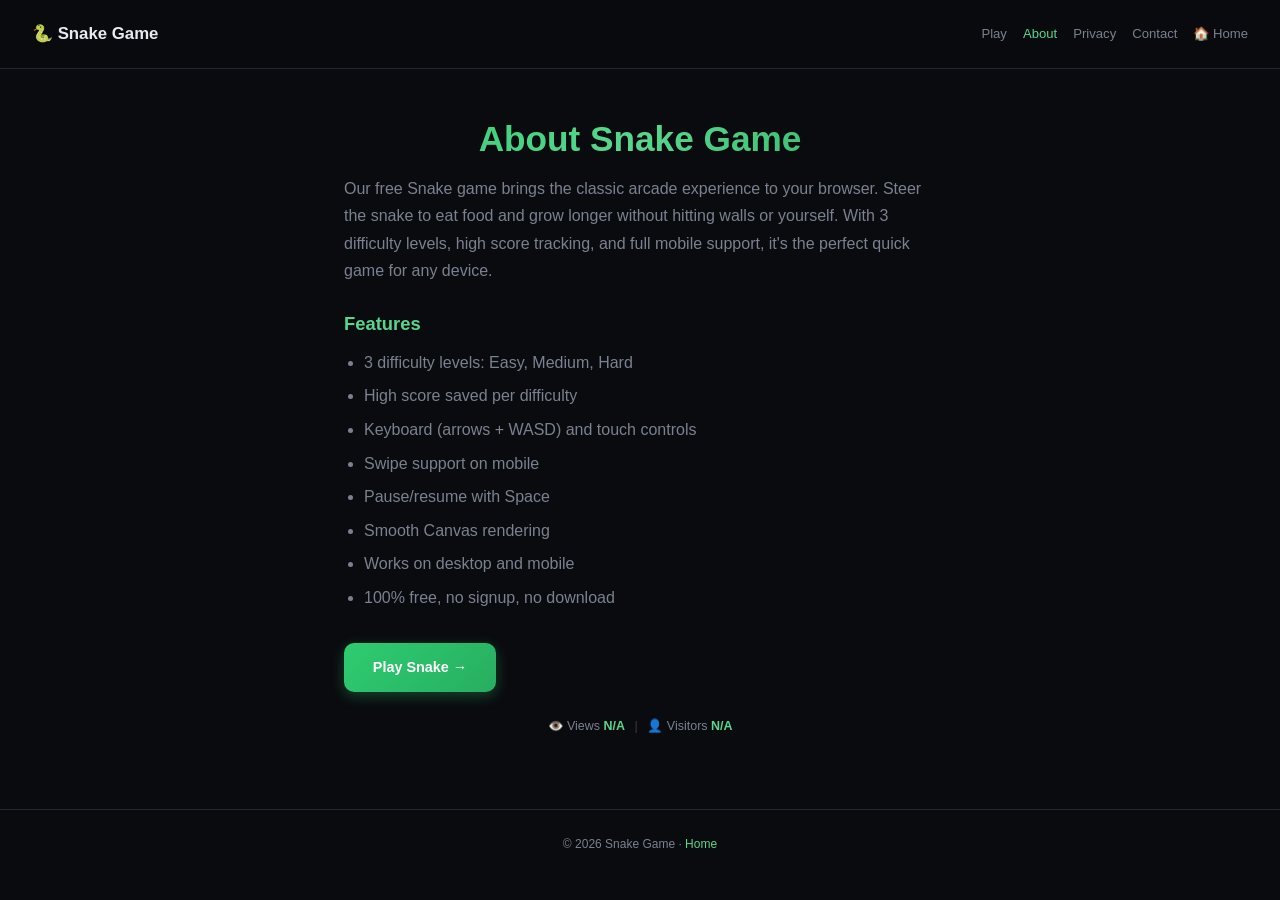
==== about.html @ bc138a26 "SEO: add og:description to about/privacy/contact, fix schema" ====
<!DOCTYPE html>
<html lang="en">
<head>
<meta charset="UTF-8"><meta name="viewport" content="width=device-width, initial-scale=1.0"><meta name="theme-color" content="#0a0b0f">
<meta name="description" content="About Snake Game — free online classic snake game with 3 difficulty levels, high score tracking, mobile touch controls. No download, no signup.">
<meta name="robots" content="index, follow"><link rel="canonical" href="https://jimmywithfiona.com/snake-game/about.html">
<link rel="icon" type="image/svg+xml" href="favicon.svg"><link rel="apple-touch-icon" href="apple-touch-icon.png">
<link rel="preconnect" href="https://pagead2.googlesyndication.com"><link rel="dns-prefetch" href="https://pagead2.googlesyndication.com"><link rel="preconnect" href="https://api.counterapi.dev"><link rel="dns-prefetch" href="https://api.counterapi.dev">
<script async src="https://pagead2.googlesyndication.com/pagead/js/adsbygoogle.js?client=ca-pub-1840337371416691" crossorigin="anonymous"></script>
<meta property="og:type" content="website"><meta property="og:site_name" content="Snake Game"><meta property="og:title" content="About Snake Game — Free Classic Game">
<meta property="og:description" content="About Snake Game — free online classic snake game with 3 difficulty levels, high score tracking, mobile touch controls. No download, no signup.">
<meta property="og:url" content="https://jimmywithfiona.com/snake-game/about.html"><meta property="og:image" content="https://jimmywithfiona.com/snake-game/og.png"><meta property="og:locale" content="en_US">
<meta name="twitter:card" content="summary_large_image"><meta name="twitter:title" content="About Snake Game"><meta name="twitter:image" content="https://jimmywithfiona.com/snake-game/og.png">
<title>About Snake Game — Free Classic Game | Info</title><link rel="stylesheet" href="css/style.css">
<script type="application/ld+json">{"@context":"https://schema.org","@type":"AboutPage","name":"About Snake Game","url":"https://jimmywithfiona.com/snake-game/about.html","isPartOf":{"@type":"WebSite","name":"Snake Game","url":"https://jimmywithfiona.com/snake-game/"}}</script>
<script type="application/ld+json">{"@context":"https://schema.org","@type":"BreadcrumbList","itemListElement":[{"@type":"ListItem","position":1,"name":"Home","item":"https://jimmywithfiona.com/"},{"@type":"ListItem","position":2,"name":"Snake Game","item":"https://jimmywithfiona.com/snake-game/"},{"@type":"ListItem","position":3,"name":"About","item":"https://jimmywithfiona.com/snake-game/about.html"}]}</script>
</head>
<body>
<nav class="navbar"><a class="brand" href="/snake-game/">🐍 Snake Game</a><div class="nav-links"><a href="/snake-game/">Play</a><a href="about.html" class="active">About</a><a href="privacy.html">Privacy</a><a href="contact.html">Contact</a><a href="/">🏠 Home</a></div></nav>
<main>
<h1>About Snake Game</h1>
<p style="color:var(--dim);">Our free Snake game brings the classic arcade experience to your browser. Steer the snake to eat food and grow longer without hitting walls or yourself. With 3 difficulty levels, high score tracking, and full mobile support, it's the perfect quick game for any device.</p>
<h2>Features</h2>
<ul style="color:var(--dim);"><li>3 difficulty levels: Easy, Medium, Hard</li><li>High score saved per difficulty</li><li>Keyboard (arrows + WASD) and touch controls</li><li>Swipe support on mobile</li><li>Pause/resume with Space</li><li>Smooth Canvas rendering</li><li>Works on desktop and mobile</li><li>100% free, no signup, no download</li></ul>
<a class="btn" href="/snake-game/" style="text-decoration:none;display:inline-block;margin-top:1rem;">Play Snake →</a>
<div class="stats-footer">👁️ Views <strong id="pv">-</strong><span class="stat-divider">|</span>👤 Visitors <strong id="uv">-</strong></div>
</main>
<footer><p>© 2026 Snake Game · <a href="/">Home</a></p></footer>
<script src="js/counter.js" defer></script>
</body>
</html>
---- css/style.css ----
*{margin:0;padding:0;box-sizing:border-box}
:root{--bg:#0a0b0f;--bg2:#11131a;--card:#161922;--card2:#1a1e28;--border:#232733;--border2:#2d3340;--text:#e8eaf0;--dim:#7a8190;--accent:#2ecc71;--hover:#58d68d;--green:#2ecc71;--red:#ff3b3b;--gold:#fdcb6e;--r:16px}
body{font-family:-apple-system,BlinkMacSystemFont,"Segoe UI",Roboto,sans-serif;background:var(--bg);color:var(--text);min-height:100vh;line-height:1.7;overflow-x:hidden}
.navbar{display:flex;justify-content:space-between;align-items:center;padding:.75rem 2rem;border-bottom:1px solid var(--border);position:sticky;top:0;background:rgba(10,11,15,.92);backdrop-filter:blur(12px);z-index:50}
.navbar .brand{font-weight:800;color:var(--text);text-decoration:none;font-size:1.05rem;display:flex;align-items:center;gap:.4rem}
.navbar .nav-links{display:flex;gap:1rem}
.navbar .nav-links a{color:var(--dim);text-decoration:none;font-size:.82rem;transition:color .2s;min-height:44px;display:inline-flex;align-items:center}
.navbar .nav-links a:hover,.navbar .nav-links a.active{color:var(--hover)}
main{max-width:640px;margin:0 auto;padding:2.5rem 1.5rem 3rem}
h1{font-size:2.2rem;margin-bottom:.4rem;text-align:center;background:linear-gradient(135deg,#2ecc71,#58d68d,#27ae60);-webkit-background-clip:text;-webkit-text-fill-color:transparent;background-clip:text}
.subtitle{color:var(--dim);font-size:1rem;margin-bottom:1.5rem;text-align:center}
h2{font-size:1.15rem;margin:1.5rem 0 .6rem;color:var(--hover)}
p{margin-bottom:.75rem}a{color:var(--hover)}
ul{margin:0 0 1rem 1.25rem}li{margin-bottom:.4rem}

.diff-btns{display:flex;gap:.5rem;flex-wrap:wrap;justify-content:center;margin-bottom:1rem}
.diff-btn{background:var(--bg2);border:1px solid var(--border2);border-radius:999px;padding:.5rem 1.3rem;font-size:.85rem;color:var(--dim);cursor:pointer;transition:all .15s;font-family:inherit;min-height:44px;display:inline-flex;align-items:center}
.diff-btn:hover{border-color:var(--accent);color:var(--text)}
.diff-btn.active{background:linear-gradient(135deg,var(--accent),#27ae60);border-color:var(--accent);color:#fff;box-shadow:0 4px 14px rgba(46,204,113,.3)}

.game-header{display:flex;justify-content:space-between;align-items:center;margin-bottom:1rem;background:var(--card);border:1px solid var(--border2);border-radius:var(--r);padding:1rem 1.5rem}
.score-box{text-align:center}
.score-box .label{font-size:.65rem;color:var(--dim);text-transform:uppercase;letter-spacing:.05em}
.score-box .value{font-size:1.6rem;font-weight:800;color:var(--accent);font-variant-numeric:tabular-nums;font-family:"Courier New",monospace}
.score-box.best .value{color:var(--gold)}

.canvas-wrap{display:flex;justify-content:center;margin-bottom:1rem}
canvas{background:var(--bg2);border:1px solid var(--border2);border-radius:12px;touch-action:none;max-width:100%}

.overlay{position:absolute;top:0;left:0;width:100%;height:100%;display:flex;flex-direction:column;align-items:center;justify-content:center;background:rgba(10,11,15,.85);border-radius:12px;text-align:center;padding:2rem}
.overlay.hidden{display:none}
.overlay .title{font-size:1.8rem;font-weight:800;margin-bottom:.5rem}
.overlay .title.win{color:var(--accent)}
.overlay .title.lose{color:var(--red)}
.overlay .detail{color:var(--dim);font-size:.9rem;margin-bottom:1rem}

.btn{background:linear-gradient(135deg,var(--accent),#27ae60);color:#fff;border:none;border-radius:10px;padding:.75rem 1.8rem;font-size:.9rem;font-weight:600;cursor:pointer;transition:transform .1s,box-shadow .15s;font-family:inherit;min-height:44px;box-shadow:0 4px 14px rgba(46,204,113,.3)}
.btn:hover{box-shadow:0 6px 20px rgba(46,204,113,.45)}
.btn:active{transform:scale(.97)}
.btn-secondary{background:var(--bg2);border:1px solid var(--border2);box-shadow:none;color:var(--dim)}
.btn-secondary:hover{background:var(--card);color:var(--text);box-shadow:none}

.mobile-controls{display:none;grid-template-columns:repeat(3,1fr);gap:.4rem;max-width:200px;margin:0 auto 1rem}
.mobile-controls button{background:var(--card);border:1px solid var(--border2);border-radius:10px;padding:1rem;font-size:1.2rem;color:var(--text);cursor:pointer;font-family:inherit;min-height:44px}
.mobile-controls button:active{background:var(--accent);color:#fff}
.mc-spacer{visibility:hidden}

.hint{text-align:center;color:var(--dim);font-size:.8rem;margin-bottom:1rem}
.hint kbd{background:var(--bg2);border:1px solid var(--border2);border-radius:4px;padding:.1rem .4rem;font-family:monospace;font-size:.75rem;color:var(--text)}

.stats-footer{text-align:center;margin:1.5rem 0;font-size:.78rem;color:var(--dim)}
.stats-footer strong{color:var(--hover);font-variant-numeric:tabular-nums}
.stat-divider{margin:0 .6rem;opacity:.4}
footer{text-align:center;padding:1.5rem 2rem;color:var(--dim);font-size:.75rem;border-top:1px solid var(--border)}
footer a{color:var(--hover);text-decoration:none}
.seo-section{color:var(--dim);font-size:.88rem;margin-top:2.5rem;line-height:1.8}
.seo-section h2{color:var(--text)}

@keyframes fade{0%{opacity:0}100%{opacity:1}}

@media(max-width:600px){
  main{padding:2rem 1rem 3rem}
  h1{font-size:1.6rem}
  .navbar{padding:.75rem 1rem}
  .navbar .nav-links{gap:.6rem}
  .mobile-controls{display:grid}
  .game-header{padding:.75rem 1rem}
}
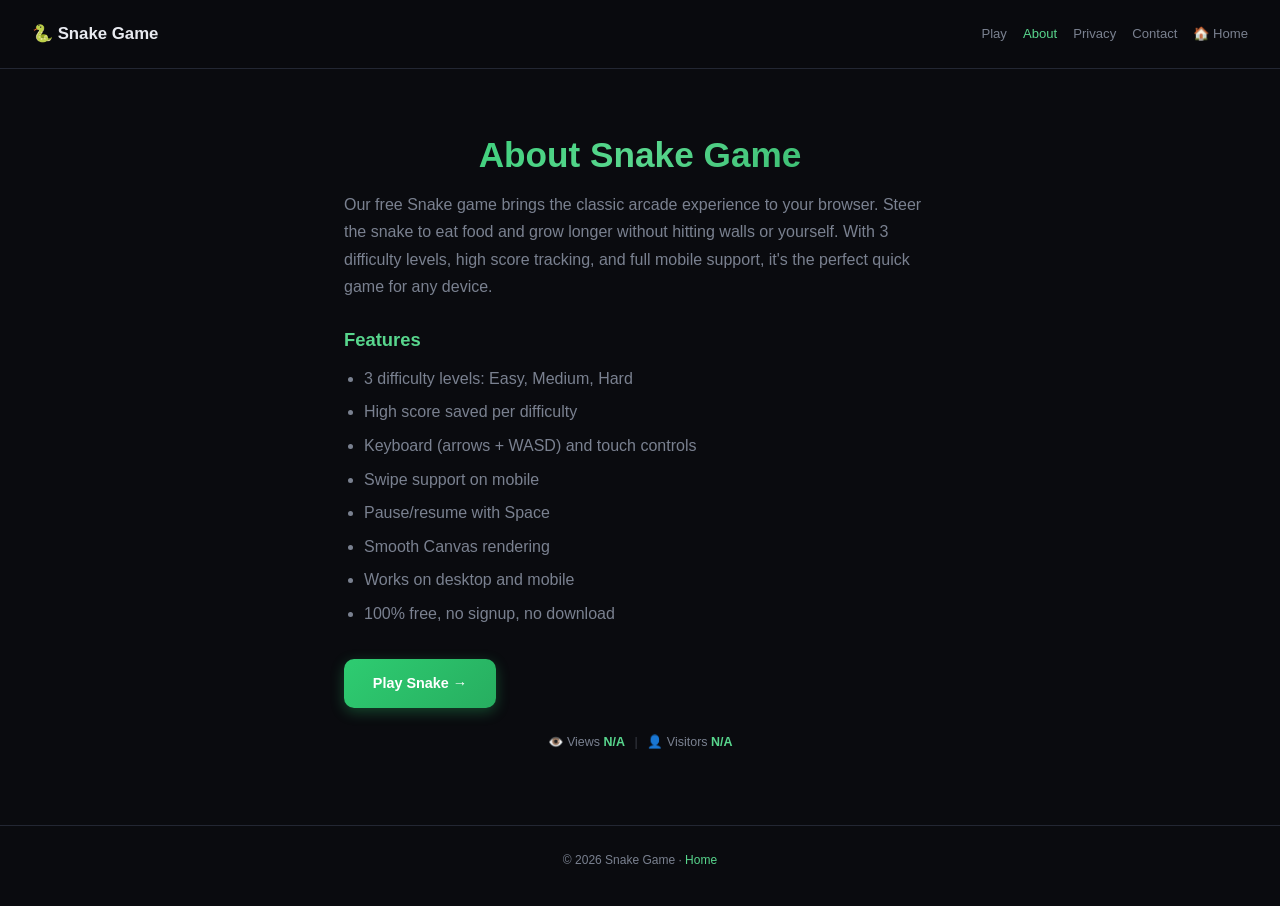
==== commit 6e931364: "Fix ad space: wrap ad in collapsible container, hide when empty after 8s" ====
--- a/about.html
+++ b/about.html
@@ -18,6 +18,21 @@
 <body>
 <nav class="navbar"><a class="brand" href="/snake-game/">🐍 Snake Game</a><div class="nav-links"><a href="/snake-game/">Play</a><a href="about.html" class="active">About</a><a href="privacy.html">Privacy</a><a href="contact.html">Contact</a><a href="/">🏠 Home</a></div></nav>
 <main>
+<!-- AdSense Ad Unit -->
+<div class="ad-container" style="text-align:center;min-height:0;max-height:120px;overflow:hidden;transition:max-height .3s;margin:0 0 1rem;">
+<ins class="adsbygoogle"
+     style="display:block"
+     data-ad-client="ca-pub-1840337371416691"
+     data-ad-slot="5549785669"
+     data-ad-format="auto"
+     data-full-width-responsive="true"></ins>
+<script>
+     (adsbygoogle = window.adsbygoogle || []).push({});
+     setTimeout(function(){var c=document.querySelector('.ad-container');if(!c)return;var ins=c.querySelector('ins.adsbygoogle');var ifr=ins&&ins.querySelector('iframe');if(!ifr){c.style.display='none';return;}ifr.addEventListener('load',function(){try{var b=ifr.contentWindow.document.body;if(!b||b.scrollHeight<15){c.style.maxHeight='0';c.style.margin='0';}}catch(e){}});setTimeout(function(){try{var b=ifr.contentWindow.document.body;if(!b||b.scrollHeight<15){c.style.maxHeight='0';c.style.margin='0';}}catch(e){var r=ifr.getBoundingClientRect();if(r.height<15){c.style.maxHeight='0';c.style.margin='0';}}},8000);},3000);
+</script>
+</div>
+
+
 <h1>About Snake Game</h1>
 <p style="color:var(--dim);">Our free Snake game brings the classic arcade experience to your browser. Steer the snake to eat food and grow longer without hitting walls or yourself. With 3 difficulty levels, high score tracking, and full mobile support, it's the perfect quick game for any device.</p>
 <h2>Features</h2>
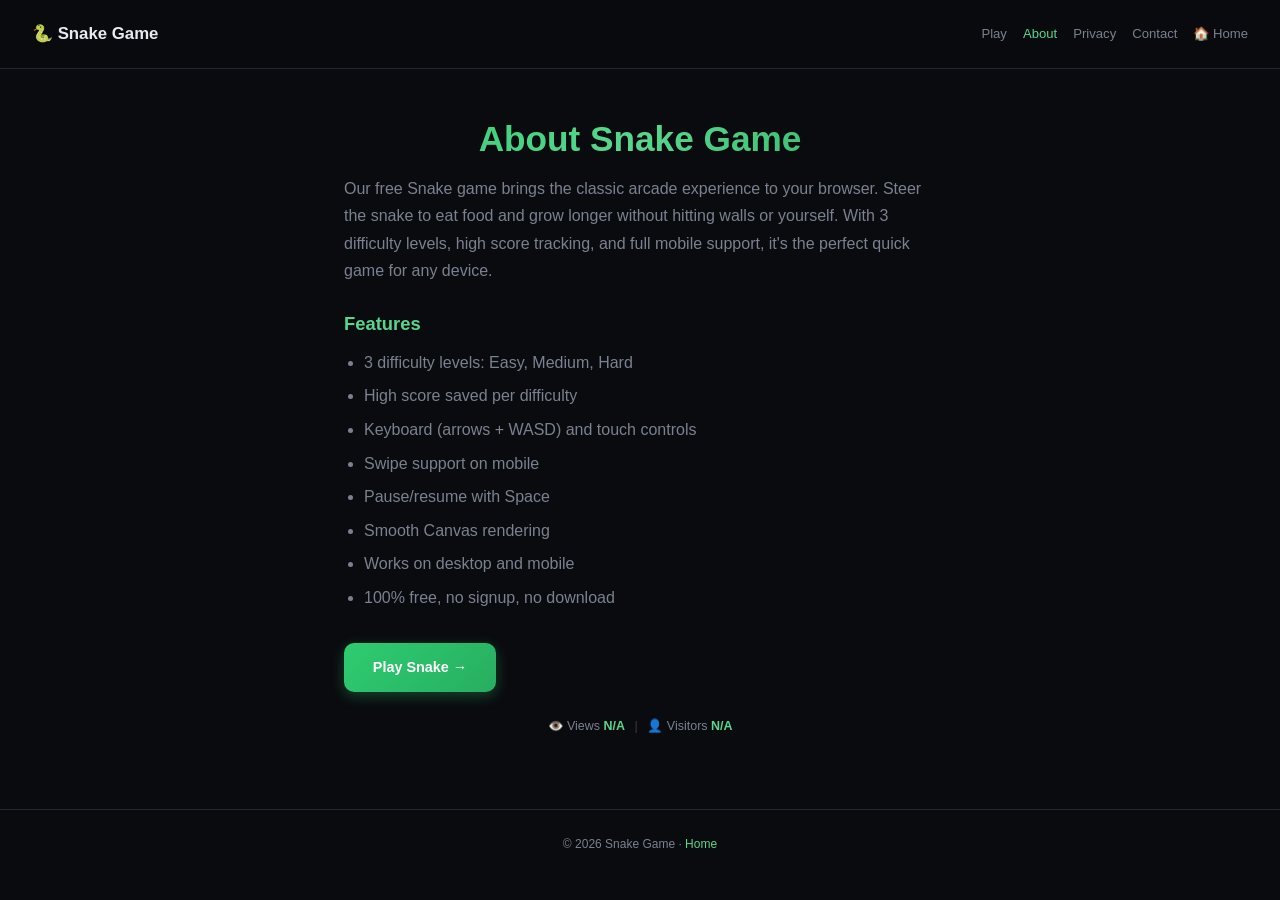
==== commit d1f8f111: "Simplify ad code to standard AdSense, remove collapse hacks" ====
--- a/about.html
+++ b/about.html
@@ -19,7 +19,6 @@
 <nav class="navbar"><a class="brand" href="/snake-game/">🐍 Snake Game</a><div class="nav-links"><a href="/snake-game/">Play</a><a href="about.html" class="active">About</a><a href="privacy.html">Privacy</a><a href="contact.html">Contact</a><a href="/">🏠 Home</a></div></nav>
 <main>
 <!-- AdSense Ad Unit -->
-<div class="ad-container" style="text-align:center;min-height:0;max-height:120px;overflow:hidden;transition:max-height .3s;margin:0 0 1rem;">
 <ins class="adsbygoogle"
      style="display:block"
      data-ad-client="ca-pub-1840337371416691"
@@ -28,9 +27,7 @@
      data-full-width-responsive="true"></ins>
 <script>
      (adsbygoogle = window.adsbygoogle || []).push({});
-     setTimeout(function(){var c=document.querySelector('.ad-container');if(!c)return;var ins=c.querySelector('ins.adsbygoogle');var ifr=ins&&ins.querySelector('iframe');if(!ifr){c.style.display='none';return;}ifr.addEventListener('load',function(){try{var b=ifr.contentWindow.document.body;if(!b||b.scrollHeight<15){c.style.maxHeight='0';c.style.margin='0';}}catch(e){}});setTimeout(function(){try{var b=ifr.contentWindow.document.body;if(!b||b.scrollHeight<15){c.style.maxHeight='0';c.style.margin='0';}}catch(e){var r=ifr.getBoundingClientRect();if(r.height<15){c.style.maxHeight='0';c.style.margin='0';}}},8000);},3000);
 </script>
-</div>
 
 
 <h1>About Snake Game</h1>
